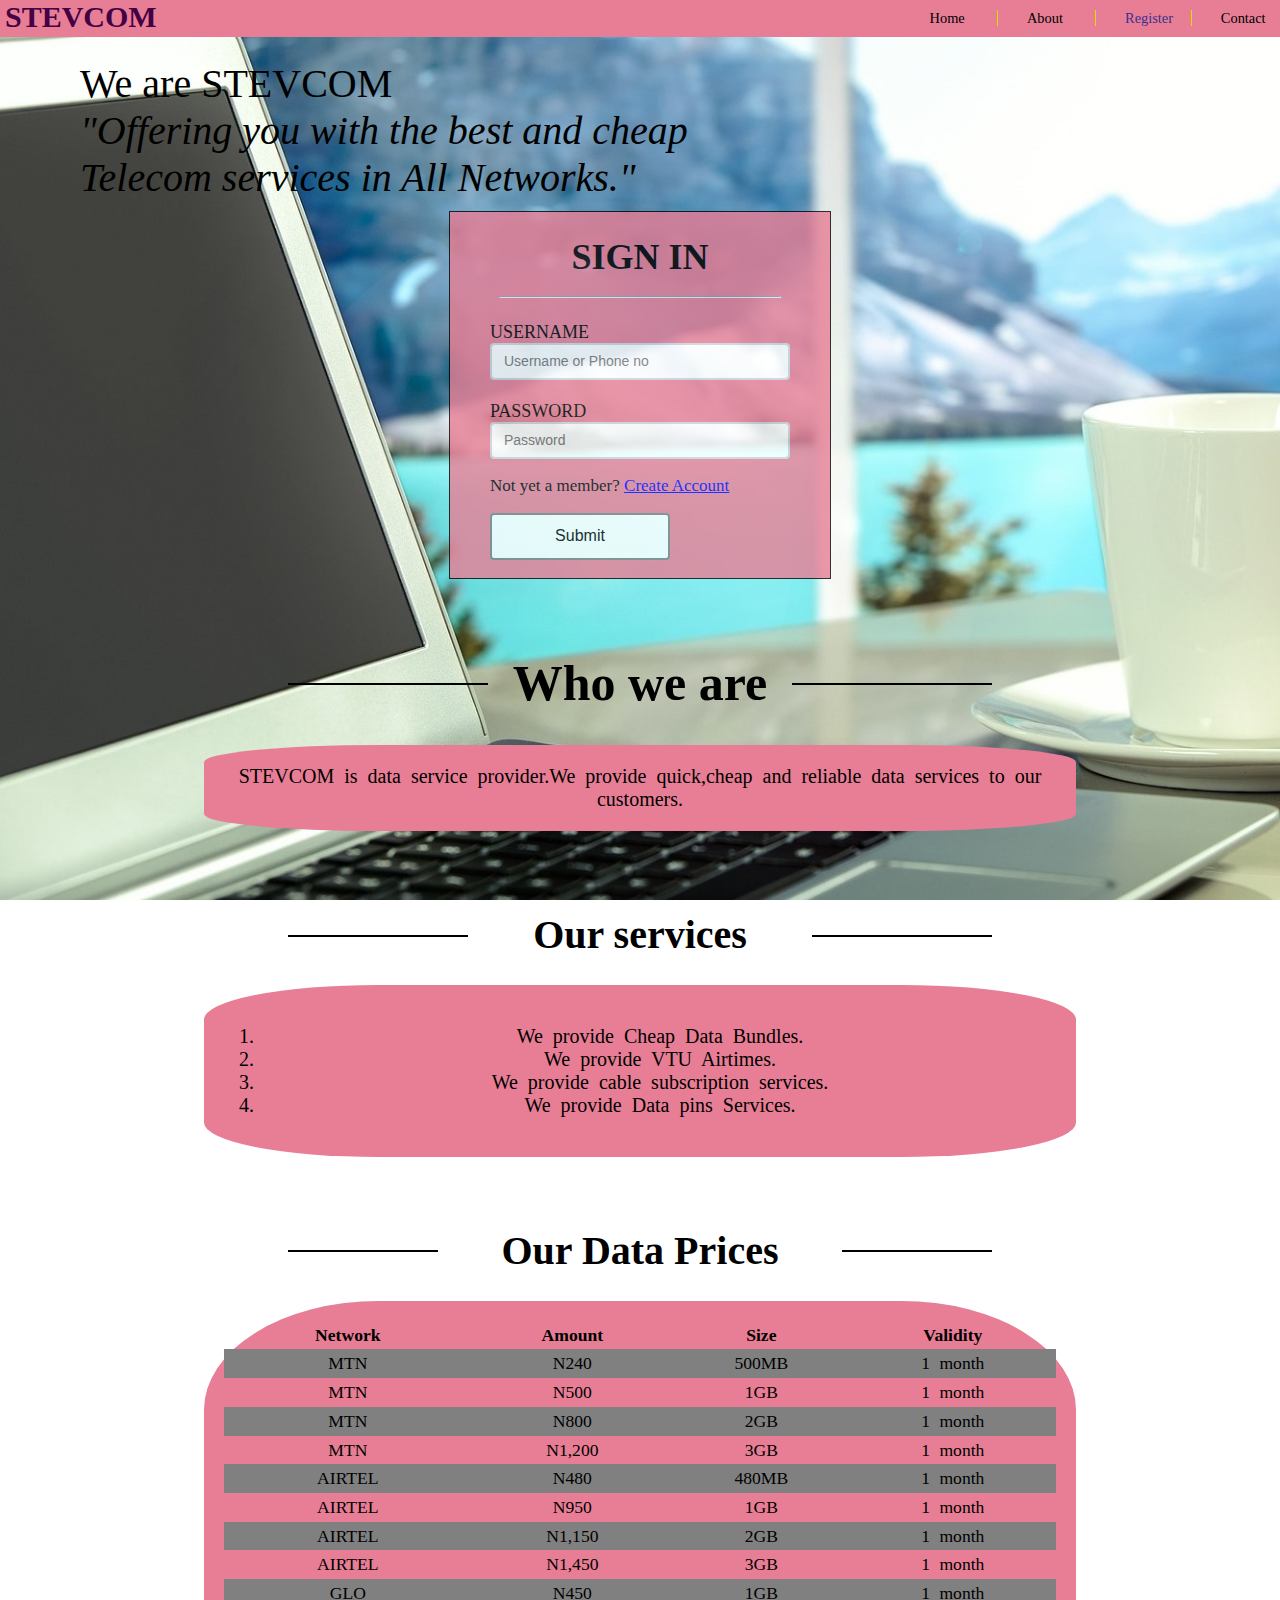
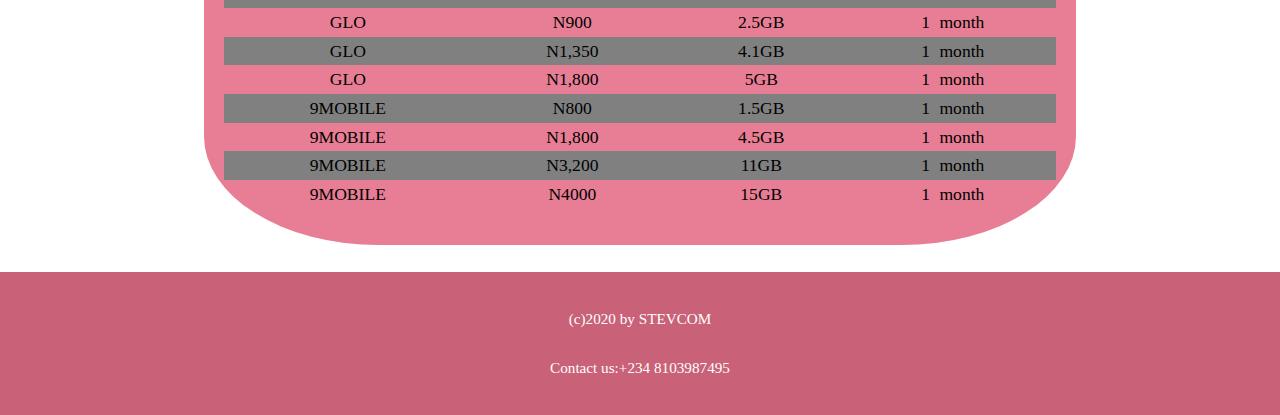
==== allksample.html @ 6fa463c9 "Basic Template Files" ====
<html>
<head>
  <meta charset="utf-8">
  <script src="jquery-3.5.1.js"></script>
  <link id="pagestyle" rel='stylesheet'
  type='text/css' href='weather5sample.css'>
<meta name="viewport"
content="width-device-width,initial-scale=1.0">

<title></title>
</head>
<body>
  <header>
    <div id="dd"><h1 id="gg">STEVCOM</h1>
    <ol><li><a href="#sign">Home</a></li>
      <li><a href="Stevcomdashboard.html" class="about">About</a></li>
      <!--#sidehr-->
      <li id="Register" style="cursor:pointer">Register</li>
      <li><a href="#bn" class="contact" >Contact</a></li></ol>
    </div>
  </header>

<div id="sign">
  <blockquote>
  <div class="hh">  We are STEVCOM</div>
  "Offering you with the best and cheap<br>Telecom services in
  All Networks."<br>
  </blockquote>

  <div class="signin"><h1>SIGN IN<hr class="signhr"></h1>
  <label class="control-label">USERNAME</label>
  <form  method="post" id="signnin">
    <input class="form-control" type="text"
  placeholder="Username or Phone no"
  name="username" required="required">
  <BR />
  <label class="control-label2">PASSWORD</label>
  <input class="form-control2" type="password"
  placeholder="Password" name="password" required="required">
  <p id="create">Not yet a member? <span id="createspan" style="cursor:pointer">
    Create Account</span></p>
  <input class="submit" type="submit" value="Submit"  />
  </form>
  </div>

<div class="signin2"><h1>SIGN UP<hr class="signhr"></h1>
<label class="control-label">USERNAME</label>
<form   method="post" id="signnin2">
<input class="form-controll" type="text"
placeholder="Username or Phone no"
name="username" required="required">
<BR />
<label class="control-label2">PASSWORD</label>
<input class="form-controll2" type="password"
placeholder="Password" name="password" required="required">
<label class="control-label3">EMAIL ADDRESS</label>
<input class="form-controll3" type="email"
placeholder="email@example.com" name="email" required="required">
<input class="submit" type="submit" value="Submit" method="POST" />
<a href="allksample.html" class="logout_btn">Sign in</a>
</form>
</div>
</div>
<div class="check">
<section id="sidehr"><h1 class="hrj"><span>Who we are</span></h1></section>
<div class="tt">STEVCOM is data service provider.We provide
quick,cheap and reliable data services to our customers.</div>
<div id="sidehry"><h1 class="hrj"><span>Our services</span></h1></div>
<div class="ttp">
<ol>
<li>We provide Cheap Data Bundles.</li>
<li>We provide VTU Airtimes.</li>
<li>We provide cable subscription services.</li>
<li>We provide Data pins Services.</li>
</ol>
</div>
<div id="sidehrz"><h1 class="hrj"><span> Our Data Prices</span></h1></div>
<div class="tt">
<table class="ted">
<thread>
<tr>
<th>Network</th>
<th>Amount</th>
<th>Size</th>
<th>Validity</th>
</tr>
</thread>
<tbody>
<tr class="lpink"><td>MTN</td>
<td>N240</td>
<td>500MB</td>
<td>1 month</td>
</tr>
<tr>
<td>MTN</td>
<td>N500</td>
<td>1GB</td>
<td>1 month</td>
</tr>
<tr class="lpink">
<td>MTN</td>
<td>N800</td>
<td>2GB</td>
<td>1 month</td>
</tr>
<tr>
<td>MTN</td>
<td>N1,200</td>
<td>3GB</td>
<td>1 month</td>
</tr>
<tr class="lpink">
  <td>AIRTEL</td>
  <td>N480</td>
  <td>480MB</td>
  <td>1 month</td>
</tr>
<tr>
  <td>AIRTEL</td>
  <td>N950</td>
  <td>1GB</td>
  <td>1 month</td>
</tr>
<tr class="lpink">
  <td>AIRTEL</td>
  <td>N1,150</td>
  <td>2GB</td>
  <td>1 month</td>
</tr>
<tr>
  <td>AIRTEL</td>
  <td>N1,450</td>
  <td>3GB</td>
  <td>1 month</td>
</tr>
<tr class="lpink">
<td>GLO</td>
<td>N450</td>
<td>1GB</td>
<td>1 month</td>
</tr>
<tr>
<td>GLO</td>
<td>N900</td>
<td>2.5GB</td>
<td>1 month</td>
</tr>
<tr class="lpink">
<td>GLO</td>
<td>N1,350</td>
<td>4.1GB</td>
<td>1 month</td>
</tr>
<tr>
<td>GLO</td>
<td>N1,800</td>
<td>5GB</td>
<td>1 month</td>
</tr>
<tr class="lpink">
<td>9MOBILE</td>
<td>N800</td>
<td>1.5GB</td>
<td>1 month</td>
</tr>
<tr>
<td>9MOBILE</td>
<td>N1,800</td>
<td>4.5GB</td>
<td>1 month</td>
</tr>
<tr class="lpink">
<td>9MOBILE</td>
<td>N3,200</td>
<td>11GB</td>
<td>1 month</td>
</tr>
<tr>
<td>9MOBILE</td>
<td>N4000</td>
<td>15GB</td>
<td>1 month</td>
</tr>
</tbody>
</table>
</div>
</div>
<footer id="bn">
  <p id="note501c3">(c)2020 by STEVCOM</p>
    <p id="copyright">Contact us:+234 8103987495</p>
    </footer>

    <script  src="allk.js"></script>
</body>
</html>
---- weather5sample.css ----
*
{
  scroll-behavior:smooth;
}
header{
  position: fixed;
  width: 100%;
  z-index: 2;
}
#sign{
  margin-top: 0px;
}
body{
  background-image: url("das.jpg");
  background-repeat: no-repeat;
  margin: 0;
  padding: 0;
background-size: cover;
  background-attachment: fixed;
  height: 100%;
}

.logout_btn{
  padding: 9px;
  background:#2F323A;
  text-decoration: none;
  float: right;
  margin-top: -41px;
  margin-right: 25px;
  border-radius: 2px;
  font-size: 15px;
  font-weight: 600;
  color: #fff;
    transition: 0.5s;
  transition-property:  background;

}
.logout_btn:hover{
  background: #E87E95;
}
@font-face {
font-family: plaster;
src: url("CinzelDecorative-Bold.ttf");

}
#gg{
  position: absolute;
color:#404;
  font-family: plaster;
  font-size: 30px;
  padding-left: 5px;
margin: 0;
}
#gg span{
  color: white;
}
#dd ol{
padding-bottom: 0.7em; padding-top:0.7em;  margin: 0;
  font-size: 90%; text-align: right;


}
 #dd li{
  margin-left: 1em; border-left: 1px solid #DD0;
  display: inline; padding-left: 2em; padding-right: 1em;
}
 #dd li a:link,#sitenav li a:visited{
  color: black; text-decoration: none;
}
 #dd li:first-child{
  padding-left: 0; border-left: none;
  margin-left: 0;
}
 #dd li:last-child{
padding-right: 1em;
  margin-left: 0;
}
 #dd li a:hover{

  color:#DDDD00;
}
#dd{
  position:static;
  margin: 0;
  background-color: #E87E95;

}

footer{
  text-align: center;
  background-color:#C96178; color: white;
   padding: 0.5em 5em;
   margin-top: 27px;
}
footer p{
  margin: 2em; font-size: 95%;
}
footer p a:link,footer p a:visited{
  color: #DDDD00;
}
blockquote{
  font-size: 40px;
  margin: 0;
  padding-top: 60px;
  padding-left: 2em;
  font-style: italic;
}

.hh{
  font-style: normal;
  margin-bottom: 0;
}

.se{
  position: relative;
width: 300px;
text-align: center;
margin-top: 0;
}
.signin{
    position:relative;
  font-size: 18;
  margin: auto;
  padding: 40px;
  padding-top: 0;
  padding-bottom: 0;
  width: 100%;
  max-width: 300px;
  background-clip: padding-box;
  text-align: center;
  border: 1PX solid black;
background-color:#E87E95;
margin-top: 10px;
opacity: 0.8;
z-index: 0;

}
.signhr{
  width: 300px;
}

.form-control{
  display: block;
width: 100%;
padding: 0.375rem 0.75rem;
font-size: 0.875rem;
line-height: 1.5;
color: #495057;
background-color: #FFF;
background-clip: padding-box;
border: 2px solid #ced4da;
border-radius: 4px;
}
.form-controll{
  display: block;
width: 100%;
padding: 0.375rem 0.75rem;
font-size: 0.875rem;
line-height: 1.5;
color: #495057;
background-color: #FFF;
background-clip: padding-box;
border: 2px solid #ced4da;
border-radius: 4px;
}
.form-control2{
display: block;
width: 100%;
padding: 0.375rem 0.75rem;
font-size: 0.875rem;
line-height: 1.5;
color: #495057;
background-color: #FFF;
background-clip: padding-box;
border: 2px solid #ced4da;
border-radius: 4px;
}
.form-controll2{
display: block;
width: 100%;
padding: 0.375rem 0.75rem;
font-size: 0.875rem;
line-height: 1.5;
color: #495057;
background-color: #FFF;
background-clip: padding-box;
border: 2px solid #ced4da;
border-radius: 4px;
}
.form-controll3{
display: block;
width: 100%;
padding: 0.375rem 0.75rem;
font-size: 0.875rem;
line-height: 1.5;
color: #495057;
background-color: #FFF;
background-clip: padding-box;
border: 2px solid #ced4da;
border-radius: 4px;
}
.control-label{
float: left;
}
.control-label2{
float: left;
}
.submit{
  display: block;
  width: 60%;
  padding: 0.375rem 0.75rem;
  font-size: 1rem;
  line-height: 1.9;
  color: black;
  margin-top: 5px;
  background-color: #FFF;
  border: 2px solid gray;
  border-radius: 4px;
}#create{
  text-align: left;
  font-size: 17px;
}
hr{
  display: none;
}
.signin2{
top: 15px;
  z-index: 0;
    position:relative;
  font-size: 18;
  margin: auto;
  padding: 40px;
  padding-top: 0;
  padding-bottom: 0;
  width: 100%;
  max-width: 300px;
  background-clip: padding-box;
  text-align: center;
  border: 1PX solid black;
  background:radial-gradient(circle,Blue,#FF6347,#055,#FF6347);
  opacity: 0.8;
}
.signhr{
  width:280px;
  display:block;

}


.control-label{
float: left;
}
.control-label2{
float: left;

}
.control-label3{
float: left;

}
.submit{
  display: block;
  width: 60%;
  padding: 0.375rem 0.75rem;
  font-size: 1rem;
  line-height: 1.9;
  color: black;
  margin-top: 5px;
  background-color: #FFF;
  border: 2px solid gray;
  border-radius: 4px;
}

#sitenav p a:hover{

   color:#DDDD00;
 }
#sidehr{
  font-family:sans-serif;
  margin:80px auto;
  text-align:center;
  font-size:25px;
  max-width:500px;
  position:relative;
  margin-bottom: 0;
margin-top: 75px;
color: black;

}

#sidehr h1:before{
  content:"";
  display:block;
  width:200px;
  height:2px;
  position:absolute;
  background:black;
  left:-8vw;
  top:50%;

    z-index:-2;

}
#sidehr h1:after{

  content:"";
  display:block;
  width:200px;
  height:2px;
  position:absolute;
  background:black;
    right:-8vw;
  top:50%;
  z-index:-2;
}
@font-face {
font-family: BarowCondensed-Regular;
src: url("CinzelDecorative-Bold.ttf");
}

@font-face {
font-family: BarlowCondensed-Regular;
src: url("OpenSans-Regular.ttf");
}
.tt{
  position: relative;
  font-family:BarlowCondensed-Regular;
  border-radius: 20%;
  margin: auto;
  padding: 40px;
  padding-top: 0;
  padding-bottom: 0;
  width:65vw;
  padding: 20;
  background-color: #E87E95;
  text-align: center;
  font-size: 20;
  word-spacing: 5px;

}
.ttp{
  font-family:BarlowCondensed-Regular;
  border-radius: 20%;
  margin: auto;
  padding: 40px;
  padding-top: 0;
  padding-bottom: 0;
  width:65vw;
  padding: 20;
  background-color: #E87E95;
  text-align: center;
  font-size: 20;
  word-spacing: 5px;
}

#sidehry{
  font-family:sans-serif;
  margin:80px auto;
  text-align:center;
  font-size:20px;
  max-width:500px;
  position:relative;
  margin-bottom: 0;
  color: black;

}
#sidehry h1:before{
  content:"";
  background:black;
    display:block;
  width:180px;
  height:2px;
  position:absolute;

left:-8vw;
  top:50%;
    z-index:-2;
}
#sidehry h1:after{
  content:"";
  background:black;
    display:block;
  width:180px;
  height:2px;
  position:absolute;

right:-8vw;
  top:50%;
  z-index:-2;
}

#sidehrz{
  font-family:sans-serif;
  margin:70px auto;
  text-align:center;
  font-size:20px;
  max-width:500px;
  position:relative;
  margin-bottom: 0;
  color: black;

}
#sidehrz h1:before{
  content:"";
  background:black;
    display:block;
  width:150px;
    height:2px;
  position:absolute;

  left:-8vw;
  top:50%;
    z-index:-2;
}
#sidehrz h1:after{
  content:"";
  display:block;
  background:black;
    width:150px;
  height:2px;
  position:absolute;

  right:-8vw;
  top:50%;
  z-index:-2;
}
span{

  font-family: BarowCondensed-Regular;
}

.ted{
  width: 100%;
  max-width: 100%;
  margin-bottom: 1rem;
  border-collapse: collapse;
  box-sizing: border-box;
  line-height: 1.67rem;
  font-size: 1.1rem;
  text-align: center;
}
.lpink{
  background-color: gray;

}
.check{
  position: static;
}
#createspan{
  color: blue;
  background-color: inherit;
   font-family: serif;
   text-decoration: underline;
}
#register{
  color:#3B2F8E;
  background-color: inherit;
   font-family: serif;

}
#register:hover{
    color:#DDDD00;
}
.submit:hover{
 color:Red;
}
#createspan:hover{
    color:#DDDD00;
}


@media only screen and (max-width:650px) {
  hr{
    display: block;
  }
#dd li{
margin-left: 0em;
padding-left: 1em;
text-align: center;
}
#dd ol{
  text-align: center;
}
#gg{
  text-align: center;
  position: relative;
  padding-top: 13px;

}
#sidehr h1:before{
  display:none;
}
#sidehr h1:after{
  display:none;
}
#sidehry h1:before{
  display:none;
}
#sidehry h1:after{
  display:none;
}
#sidehrz h1:before{
  display:none;
}
#sidehrz h1:after{
  display:none;
}

hr{
  width: 60%;
  margin-top: 5px;
}
#dd{
}
.signin{
z-index: 0;
  line-height: 1.5;
  width: 260px;
  padding-left: 20px;
  padding-right: 20px;
}

hr{
}
.signin2{
  z-index: 0;
    line-height: 1.5;
    width: 260px;
    padding-left: 20px;
    padding-right: 20px;
}
.signhr{
  width:210px;
  display:block;

}

.form-control{
  display: block;
margin-bottom: 0;
font-size: 0.875rem;
width: 90%;
margin-left: 10px;
margin-bottom: 0;
}
.form-controll{
  display: block;
margin-bottom: 0;
font-size: 0.875rem;
width: 90%;
margin-left: 10px;
margin-bottom: 0;
}
.form-control2{
  display: block;
font-size: 0.875rem;
width: 90%;
margin-left: 10px;

}
.form-controll2{
  display: block;
font-size: 0.875rem;
width: 90%;
margin-left: 10px;
}
.form-controll3{
  display: block;
font-size: 0.875rem;
width: 90%;
margin-left: 10px;

}


.control-label{
float: left;
margin-left: 10px;
font-size: 16px;

}
.control-label2{
  float: left;
  margin-left: 10px;
  font-size: 14px;
margin-top: -20px;
}
.control-label3{
float: left;
margin-left: 10px;
font-size: 16px;

}
.submit{
  margin-left: 10px;

}
.submit:hover{
 color:Red;
}
#create{
  font-size: 17px;
    margin-left: 10px;
    margin-top: 0px;
margin-bottom: 0;
}

blockquote{
  font-size: 27px;
  margin-left: 0;
  padding-top: 100px;
}
#sitenav{
}
  .ttp{
      text-align: left;
        width: 77vw;
        font-size: 20;
    }
    .tt{
      width: 77vw;
        font-size: 20;
    }
    body{
      background-repeat: no-repeat;
background-size: cover;
      background-attachment: fixed;
      height: 100%;
}
#sidehr{

  position: relative;
}
.signin h1{
  font-size: 27px;
}
.signin2 h1{
  font-size: 27px;
}
header{
  z-index: 2;

}
}
/*

header{
  z-index: 1;
  position: fixed;
  background: #22242A;
  padding: 20px;
  width: 100%;
  height: 30px;
  z-index: 2;

}

.left_area h3{
  font-family: plaster;
  color: #fff;
  margin: 0;
  text-transform: uppercase;;
  font-size: 30px;
    font-weight: 900;
}
@font-face {
font-family: plaster;
src: url("CinzelDecorative-Bold.ttf");

}
@font-face {
font-family: BarlowCondensed-Regular;
src: url("ProcessingSansPro-Regular.ttf");
}
.left_area span{
  color: #E87E95;
  font-family: plaster;
  font-size: 30px;
}
.logout_btn{
  padding: 9px;
  background:#2F323A;
  text-decoration: none;
  float: right;
  margin-top: -35px;
  margin-right: 25px;
  border-radius: 2px;
  font-size: 15px;
  font-weight: 600;
  color: #fff;
    transition: 0.5s;
  transition-property:  background;

}
.logout_btn:hover{
  background: #E87E95;
}
.Sidebar{
  z-index: 1;
  background: #2F323A;

  position: fixed;
  overflow-y: auto;
  left: -250px;
  width: 250px;
  height: 100%;
  transition: 0.5s;
  transition-property: left;
  padding-top: 10px;
font-size: 16px;
margin-bottom: 30px;
}
label #Sidebar_btn:hover{
color: #E87E95;
}

#check:checked ~ .Sidebar{
  left:0px;
}

#check:checked ~.Sidebar a span{
  width: 100%;
}
#check:checked ~ body{
  margin-left: 90px;
}
.Sidebar .profile_image{
  width: 100px;
  height: 100px;
  border-radius: 100px;
  margin-bottom: 10px;
  margin-top: 80px;

}
.Sidebar h4{
  font-size: 15px;
  color: #ccc;
  margin-top: 0;
  margin-bottom: 20px;
  margin-bottom: 5px;
}

.Sidebar a{
  color: #fff;
  display: block;
  width: 100%;
  line-height: 43px;
  text-decoration: none;
  padding-left: 30px;
  box-sizing: border-box;
  transition: 0.5s;
  transition-property: background;
}

.Sidebar a:hover{
  background:#E87E95;
}
.Sidebar i{
  padding-right:15px;
  padding-left: 1px;
}
label #Sidebar_btn{
  z-index: 1;
  color: #fff;
  position: fixed;
  cursor: pointer;
  left: 212px;
  font-size: 20px;
  margin: 8px 0;
  transition: 0.5s;
  transition-property: color;
}
#check{
  display: none;
}
.dw{
  border: 1px solid black;
  margin: 5vw;
padding:10px;
margin-top: 0;
padding-top: 80px;
border-radius: 20px;
background: #E87E95;
  box-shadow: 0 0 25px
  rgba(0, 0, 0, 0.7),
  inset 0 0 10px
  rgba(255, 255, 255, 0.6);
font-size: 18px;
word-spacing: 8px;
}
.dw span{
  color: red;
}
.dw a{
  color: blue;
}
i{
  color: #fff;
}
a{
  color: #fff;
}
.userwu{
  border: 1px solid black;
  margin: 5vw;
  margin-bottom: 0;
padding:10px;
display: flex;
justify-content: center;
align-items: center;
padding-top: 40px;
padding-bottom: 45px;
border-radius: 20px;
background: #E87E95;
  box-shadow: 0 0 25px
  rgba(0, 0, 0, 0.7),
  inset 0 0 10px
  rgba(255, 255, 255, 0.6);
font-size: 27px;
word-spacing: 8px;
padding-top: 15px;
z-index: 4;
overflow: visible;
text-align: center;
}

.userw{
  border: 1px solid black;
  border-top: none;
  margin: 5vw;
  margin-top: -37px;
padding:10px;
display: flex;
justify-content: center;
align-items: center;
padding-top: 40px;
padding-bottom: 30px;
border-radius: 20px;
background: #E87E95;
  box-shadow: 0 0 25px
  rgba(0, 0, 0, 0.7),
  inset 0 0 10px
  rgba(255, 255, 255, 0.6);
font-size: 20px;
word-spacing: 8px;
text-align: center;
}
.userw  a{
  color: black;
text-decoration: none;

}

.userH{
  border: 1px solid black;
  margin: 5vw;
  margin-left: 6px;
padding:8px;
margin-top: 0;
padding-top: 20px;
border-radius: 20px;
background: orange;
  box-shadow: 0 0 25px
  rgba(0, 0, 0, 0.7),
  inset 0 0 10px
  rgba(255, 255, 255, 0.6);
font-size: 18px;
word-spacing: 8px;
display: block;

}
.xx{
  width: 30vw;
  height: 30vw;
  margin: auto;
background: #E87E95;
  display: flex;
  justify-content: center;
  align-items: center;
  border: 10px solid #5A5555;
border-radius: 9px;
border-style: outset;
opacity: 0.9;
line-height: 1.5;
text-align: center;
margin-bottom: 40px;
margin-top: 20px;
}
.xc{
  display: flex;
  margin: auto;

}

.xc a{
text-decoration: none;

}
body{
  background: url("apartment-1899964_1920.jpg");
  background-size:cover;
background-attachment: fixed;
margin: 0;
font-family:BarlowCondensed-Regular;
}


footer{
  text-align: center;
  background-color:#22242A;
   color: white;
   padding: 2px ;
   margin-top: 27px;

}
footer p{
  margin: 2em; font-size: 85%;
  font-size: 15px;
}
footer p a:link,footer p a:visited{
  color: #DDDD00;
}
@media only screen and (max-width:650px) {

}
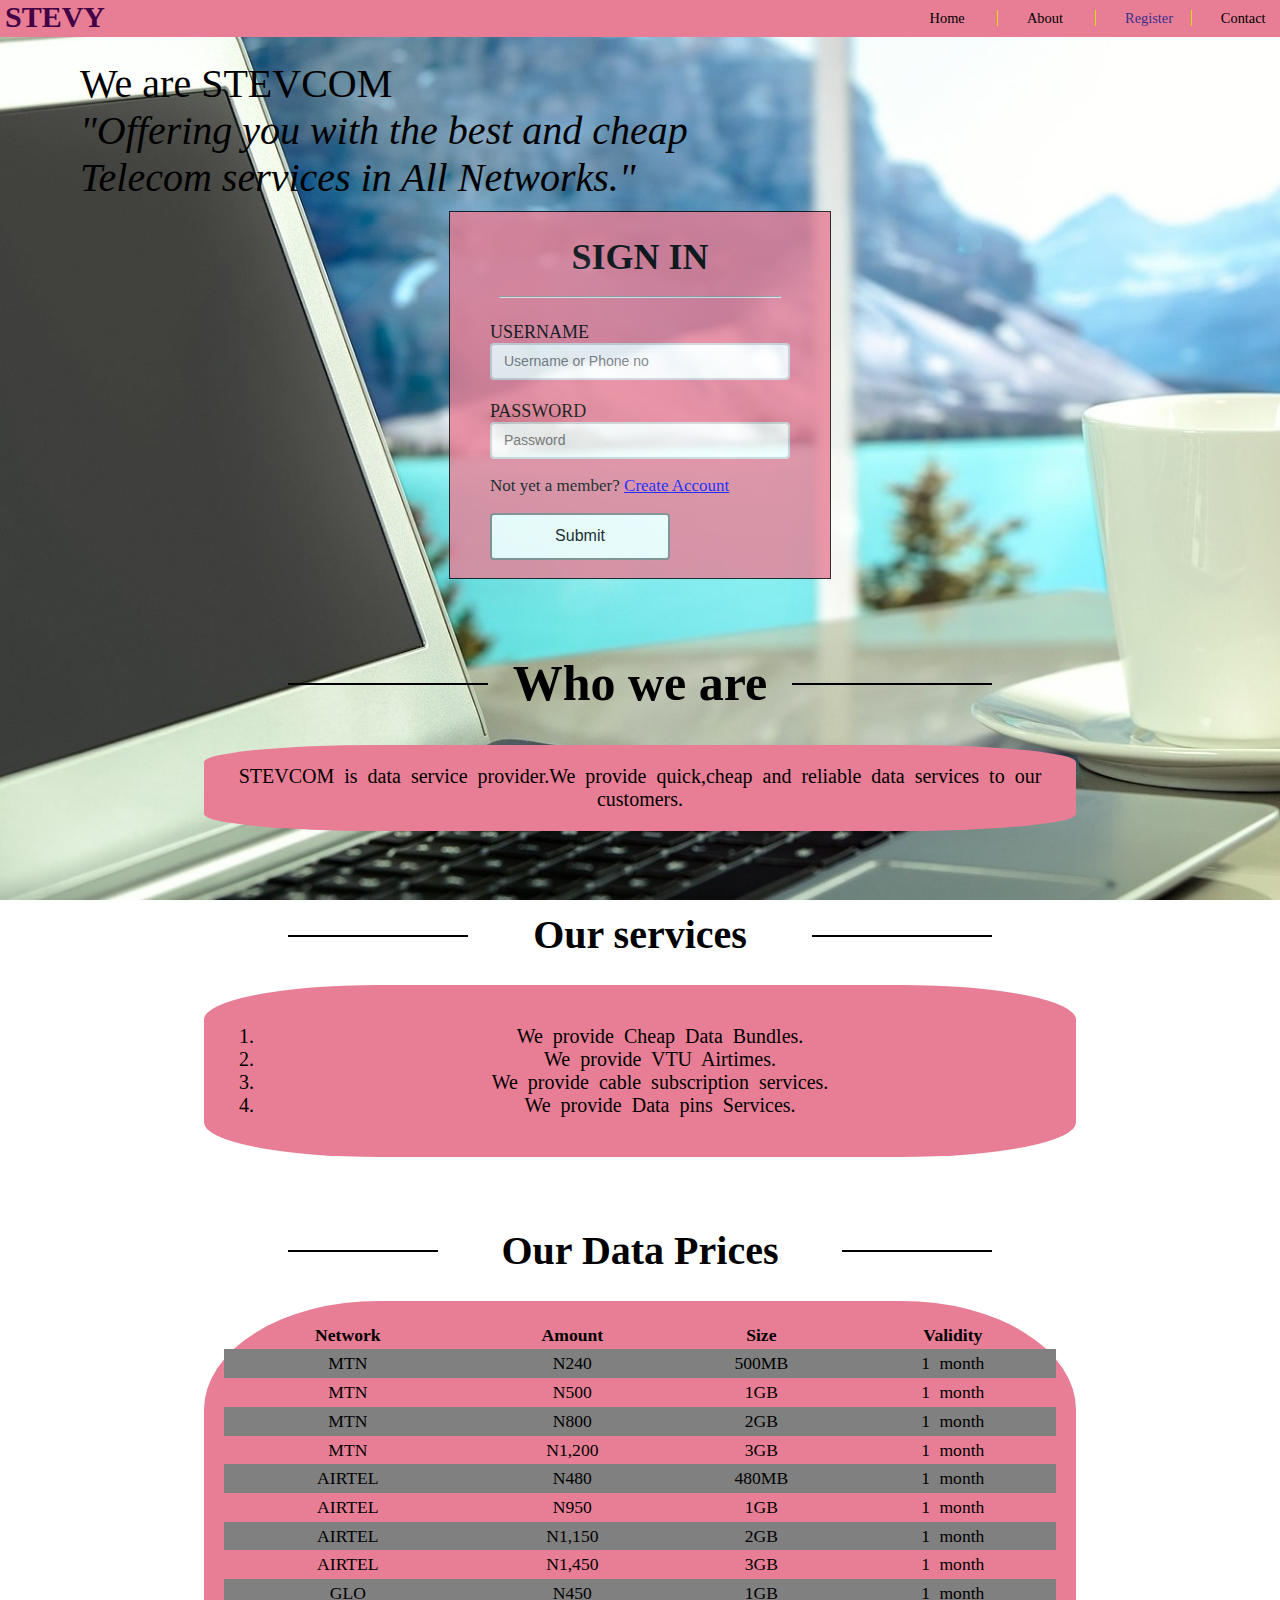
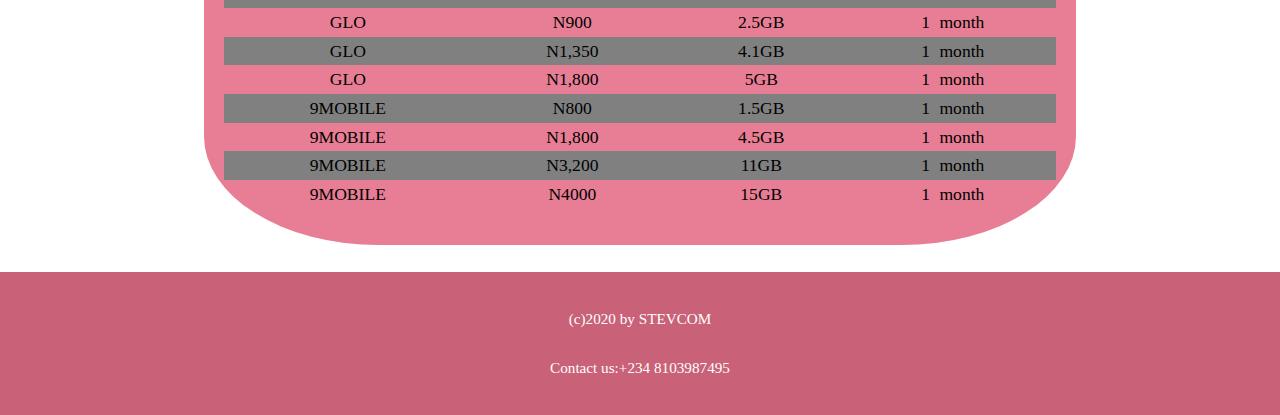
==== commit 632444ae: "Changed h1 To H2" ====
--- a/allksample.html
+++ b/allksample.html
@@ -11,7 +11,7 @@
 </head>
 <body>
   <header>
-    <div id="dd"><h1 id="gg">STEVCOM</h1>
+    <div id="dd"><h2 id="gg">STEVY</h2>
     <ol><li><a href="#sign">Home</a></li>
       <li><a href="Stevcomdashboard.html" class="about">About</a></li>
       <!--#sidehr-->
